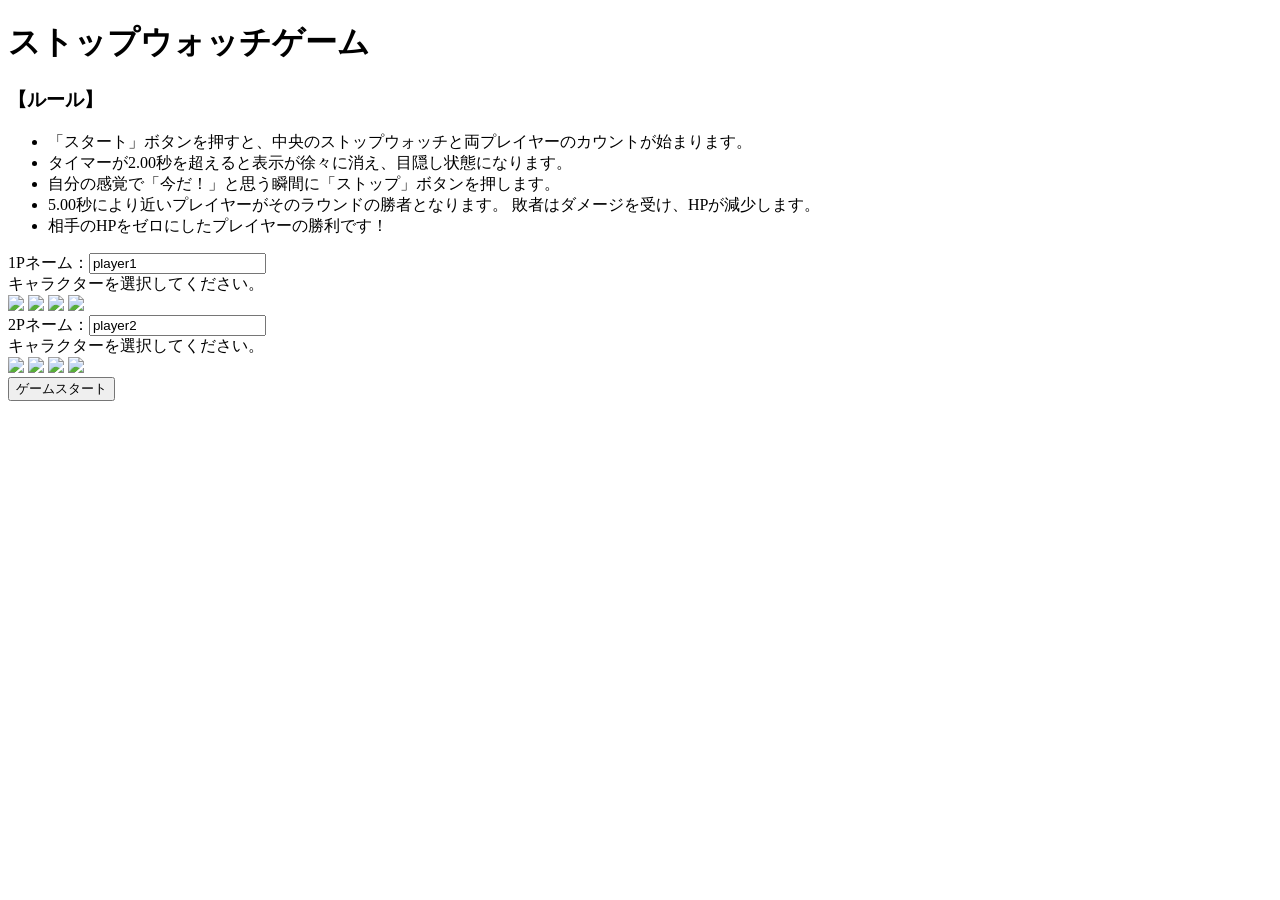
==== gameTop/index.html @ 14ed92ed "Create index.html" ====
<!DOCTYPE html>
<html lang="ja">
<head>
    <meta charset="UTF-8">
    <meta name="viewport" content="width=device-width, initial-scale=1.0">
    <title>Document</title>
    <link rel="stylesheet" href="style.css">
</head>
<body>
    <div class="GameSelect">
        <h1>ストップウォッチゲーム</h1>
        <h3>【ルール】</h3>
        <ul>
            <li>「スタート」ボタンを押すと、中央のストップウォッチと両プレイヤーのカウントが始まります。</li>
            <li>タイマーが2.00秒を超えると表示が徐々に消え、目隠し状態になります。</li>
            <li>自分の感覚で「今だ！」と思う瞬間に「ストップ」ボタンを押します。</li>
            <li>5.00秒により近いプレイヤーがそのラウンドの勝者となります。
                敗者はダメージを受け、HPが減少します。</li>
            <li>相手のHPをゼロにしたプレイヤーの勝利です！</li>
        </ul>
        <div class="PlayerOption">            
            <div class="p1-select-area">
                <label>1Pネーム：<input type="text" id="player1Input" value="player1"></label>
                <div>キャラクターを選択してください。</div>
                <div class="player-selector" id="p1-chars">
                    <img src="../img/player1.png" class="player-img selected" data-player="c1">
                    <img src="../img/player2.png" class="player-img" data-player="c2">
                    <img src="../img/player3.png" class="player-img" data-player="c3">
                    <img src="../img/player4.png" class="player-img" data-player="c4">
                </div>
            </div>
            <div class="p2-select-area">
                <label>2Pネーム：<input type="text" id="player2Input" value="player2"></label>
                <div>キャラクターを選択してください。</div>
                <div class="player-selector" id="p2-chars">
                    <img src="../img/player1.png" class="player-img selected" data-player="c1">
                    <img src="../img/player2.png" class="player-img" data-player="c2">
                    <img src="../img/player3.png" class="player-img" data-player="c3">
                    <img src="../img/player4.png" class="player-img" data-player="c4">
                </div>
            </div>
        </div>
        <button id="startBtn" class="btn">ゲームスタート</button>
    </div>
    <script src="main.js"></script>
</body>
</html>
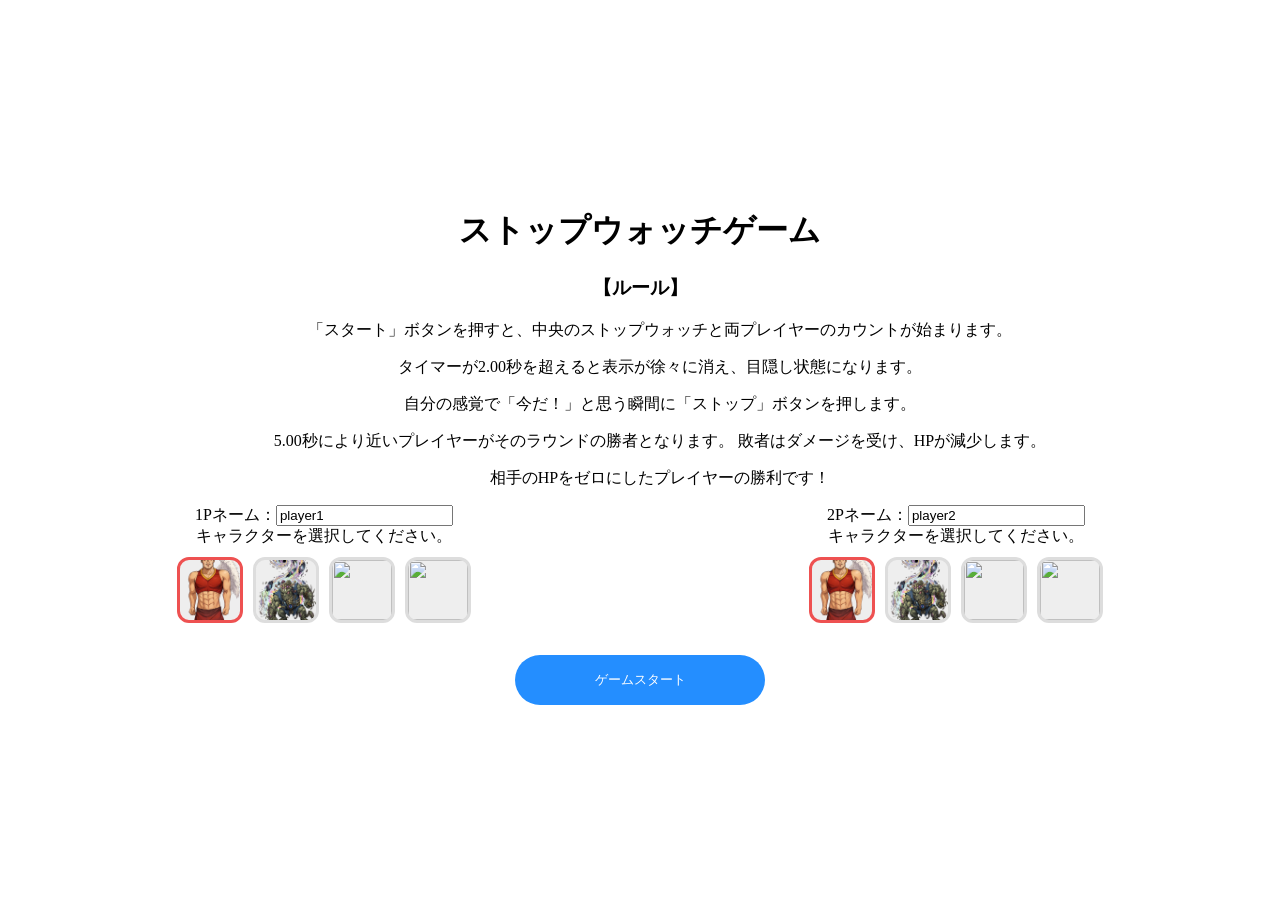
==== commit e12e503e: "Update index.html" ====
--- a/gameTop/index.html
+++ b/gameTop/index.html
@@ -11,12 +11,12 @@
         <h1>ストップウォッチゲーム</h1>
         <h3>【ルール】</h3>
         <ul>
-            <li>「スタート」ボタンを押すと、中央のストップウォッチと両プレイヤーのカウントが始まります。</li>
-            <li>タイマーが2.00秒を超えると表示が徐々に消え、目隠し状態になります。</li>
-            <li>自分の感覚で「今だ！」と思う瞬間に「ストップ」ボタンを押します。</li>
-            <li>5.00秒により近いプレイヤーがそのラウンドの勝者となります。
-                敗者はダメージを受け、HPが減少します。</li>
-            <li>相手のHPをゼロにしたプレイヤーの勝利です！</li>
+            <p>「スタート」ボタンを押すと、中央のストップウォッチと両プレイヤーのカウントが始まります。</p>
+            <p>タイマーが2.00秒を超えると表示が徐々に消え、目隠し状態になります。</p>
+            <p>自分の感覚で「今だ！」と思う瞬間に「ストップ」ボタンを押します。</p>
+            <p>5.00秒により近いプレイヤーがそのラウンドの勝者となります。
+                敗者はダメージを受け、HPが減少します。</p>
+            <p>相手のHPをゼロにしたプレイヤーの勝利です！</p>
         </ul>
         <div class="PlayerOption">            
             <div class="p1-select-area">
--- a/gameTop/style.css
+++ b/gameTop/style.css
@@ -0,0 +1,49 @@
+html {
+    max-width: 1700px;
+    margin-right: auto;
+    margin-left: auto;
+}
+.GameSelect {
+    text-align: center;
+    padding-top: 20vh;
+}
+.PlayerOption {
+    display: flex;
+    justify-content: space-around;
+}
+.btn {
+    width: 250px;
+    height: 50px;
+    border-radius: 200px;
+    border : none;
+    background-color: #248eff;
+    color: #fff;
+    margin-top: 2rem;
+}
+.btn:hover {
+    background-color: #007bff;
+}
+/*キャラ選択・並び*/
+.player-selector {
+    display: flex;
+    gap: 10px;
+    margin-top: 10px;
+    justify-content: center;
+}
+
+/* 画像自体の設定 */
+.player-img {
+    width: 60px;
+    height: 60px;
+    cursor: pointer;
+    border: 3px solid #ddd;
+    border-radius: 12px;
+    transition: all 0.2s;
+    object-fit: cover;
+    background-color: #eee;
+}
+
+/* 選択キャラ　わかりやすく */
+.player-img.selected {
+    border-color: #ee5151;   
+}
